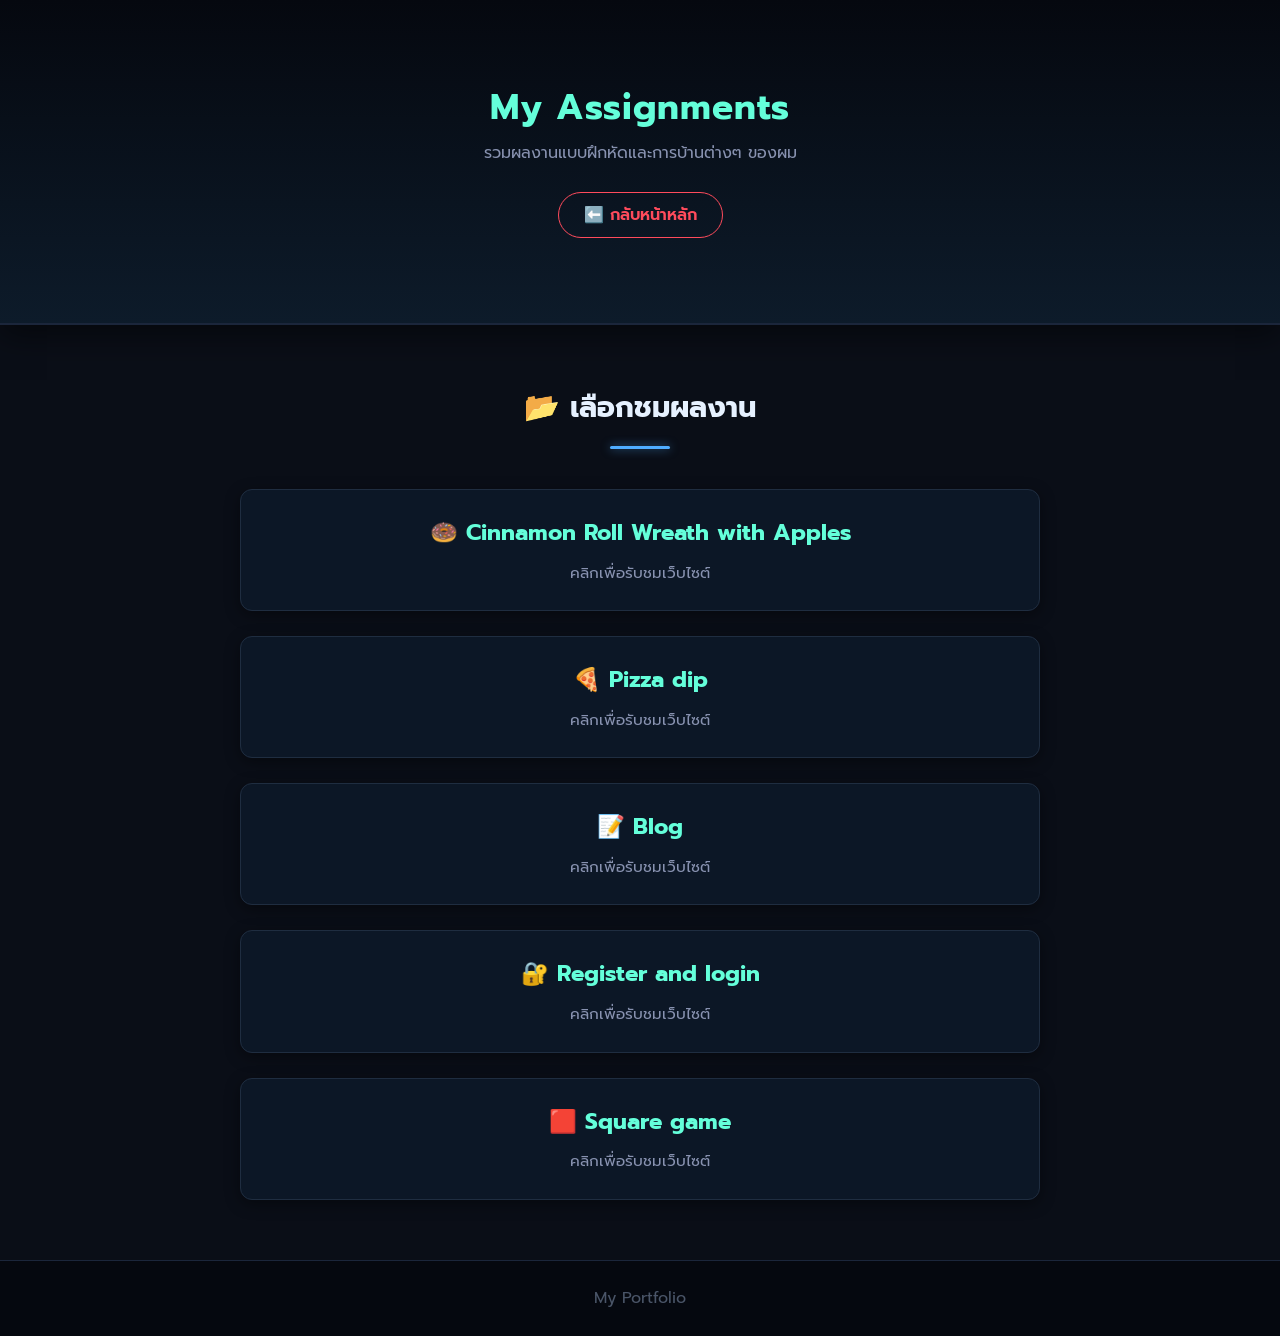
==== assignment.html @ 065c99be "Add files via upload" ====
<!DOCTYPE html>
<html lang="th">
<head>
    <meta charset="UTF-8">
    <meta name="viewport" content="width=device-width, initial-scale=1.0">
    <title>My Assignments</title>
    <link rel="stylesheet" href="style.css">
    <link href="https://fonts.googleapis.com/css2?family=Prompt:wght@300;400;600&display=swap" rel="stylesheet">
</head>
<body>

    <header>
        <div class="profile-container">
            <h1 style="color: #64ffda;">My Assignments</h1>
            <p>รวมผลงานแบบฝึกหัดและการบ้านต่างๆ ของผม</p>
            <div class="social-links">
                <button onclick="goBackHome()" class="btn back-btn">⬅️ กลับหน้าหลัก</button>
            </div>
        </div>
    </header>

    <section class="container">
        <h2>📂 เลือกชมผลงาน</h2>
        <div class="project-list">
            <a href="https://nickzazaz.github.io/dmt-312-3/" target="_blank" class="project-card link-card">
                <h3>🍩 Cinnamon Roll Wreath with Apples</h3>
                <p>คลิกเพื่อรับชมเว็บไซต์</p>
            </a>
            <a href="https://nickzazaz.github.io/dmt-312-4/" target="_blank" class="project-card link-card">
                <h3>🍕 Pizza dip</h3>
                <p>คลิกเพื่อรับชมเว็บไซต์</p>
            </a>
            <a href="https://nickzazaz.github.io/dmt-312-5/" target="_blank" class="project-card link-card">
                <h3>📝 Blog</h3>
                <p>คลิกเพื่อรับชมเว็บไซต์</p>
            </a>
            <a href="https://nickzazaz.github.io/dmt-312-6/" target="_blank" class="project-card link-card">
                <h3>🔐 Register and login</h3>
                <p>คลิกเพื่อรับชมเว็บไซต์</p>
            </a>
            <a href="https://nickzazaz.github.io/dmt-312-7/" target="_blank" class="project-card link-card">
                <h3>🟥 Square game</h3>
                <p>คลิกเพื่อรับชมเว็บไซต์</p>
            </a>
        </div>
    </section>

    <footer>
        <p>My Portfolio</p>
    </footer>

    <script src="script.js"></script>
</body>
</html>
---- style.css ----
/* รีเซ็ตค่าเริ่มต้น */
* {
    box-sizing: border-box;
    margin: 0;
    padding: 0;
    font-family: 'Prompt', sans-serif;
}

body {
    background-color: #0a0e17; /* สีพื้นหลังดำอมน้ำเงินลึก (Abyss) */
    color: #e6f1ff;
    line-height: 1.6;
}

/* ---------------- HEADER ---------------- */
header {
    background: linear-gradient(180deg, #05080f 0%, #0d1b2a 100%);
    color: #fff;
    padding: 80px 20px;
    text-align: center;
    border-bottom: 2px solid #1b263b;
    box-shadow: 0 10px 30px rgba(0,0,0,0.5);
}

.profile-container {
    max-width: 800px;
    margin: 0 auto;
}

.profile-img {
    width: 180px;
    height: 180px;
    border-radius: 50%;
    object-fit: cover;
    border: 3px solid #64ffda;
    box-shadow: 0 0 20px rgba(100, 255, 218, 0.4);
    margin-bottom: 20px;
}

h1 {
    font-size: 2.2rem;
    margin-bottom: 5px;
    color: #ccd6f6;
    letter-spacing: 1px;
}

header p {
    color: #8892b0;
}

/* ติดต่อ */
.contact-info {
    margin: 15px 0;
    font-size: 1rem;
    color: #a8b2d1;
}

.contact-info a {
    color: #4facfe;
    text-decoration: none;
    transition: color 0.3s;
}

.contact-info a:hover {
    color: #64ffda;
}

/* ---------------- BUTTONS & LINKS ---------------- */
.social-links {
    margin-top: 20px;
}

.btn {
    display: inline-block;
    padding: 10px 25px;
    margin: 5px 10px;
    border-radius: 30px;
    text-decoration: none;
    font-weight: 600;
    color: #64ffda;
    background-color: transparent;
    border: 1px solid #64ffda;
    cursor: pointer;
    font-size: 1rem;
    transition: all 0.3s ease;
}

.btn:hover {
    background-color: rgba(100, 255, 218, 0.1);
    box-shadow: 0 0 15px rgba(100, 255, 218, 0.3);
    transform: translateY(-2px);
}

.project-btn { border-color: #4facfe; color: #4facfe; }
.project-btn:hover { background-color: rgba(79, 172, 254, 0.1); box-shadow: 0 0 15px rgba(79, 172, 254, 0.3); }

.assignment-btn { border-color: #b19cd9; color: #b19cd9; }
.assignment-btn:hover { background-color: rgba(177, 156, 217, 0.1); box-shadow: 0 0 15px rgba(177, 156, 217, 0.3); }

.back-btn { border-color: #ff4b5c; color: #ff4b5c; }
.back-btn:hover { background-color: rgba(255, 75, 92, 0.1); box-shadow: 0 0 15px rgba(255, 75, 92, 0.3); }

/* ---------------- CONTAINERS & GRIDS ---------------- */
.container {
    max-width: 1100px;
    margin: 60px auto;
    padding: 0 20px;
}

h2 {
    text-align: center;
    margin-bottom: 40px;
    font-size: 1.8rem;
    color: #e6f1ff;
    position: relative;
}

h2::after {
    content: '';
    width: 60px;
    height: 3px;
    background-color: #4facfe;
    display: block;
    margin: 15px auto 0;
    border-radius: 2px;
    box-shadow: 0 0 10px rgba(79, 172, 254, 0.6);
}

.grid-container {
    display: grid;
    grid-template-columns: repeat(auto-fit, minmax(180px, 1fr));
    gap: 25px;
    text-align: center;
}

.card {
    background: rgba(13, 25, 42, 0.8);
    padding: 25px 20px;
    border-radius: 12px;
    border: 1px solid #1f2d40;
    box-shadow: 0 4px 15px rgba(0,0,0,0.4);
    transition: transform 0.3s ease, box-shadow 0.3s ease, border 0.3s ease;
}

.card:hover {
    transform: translateY(-8px);
    border: 1px solid #4facfe;
    box-shadow: 0 10px 25px rgba(79, 172, 254, 0.2);
}

.card img {
    max-width: 100%;
    height: 90px;
    object-fit: contain;
    margin-bottom: 15px;
}

.card p {
    font-weight: 600;
    font-size: 1.1rem;
    color: #a8b2d1;
}

/* ---------------- PROJECT & ASSIGNMENT LIST ---------------- */
.project-list {
    display: flex;
    flex-direction: column;
    gap: 25px;
    max-width: 800px;
    margin: 0 auto;
}

.project-card {
    background: rgba(13, 25, 42, 0.8);
    padding: 25px;
    border-radius: 12px;
    border: 1px solid #1f2d40;
    color: #e6f1ff;
    box-shadow: 0 4px 15px rgba(0,0,0,0.4);
    display: flex;
    flex-direction: column;
    text-align: center;
}

.link-card {
    text-decoration: none;
    transition: transform 0.3s ease, box-shadow 0.3s ease, border 0.3s ease;
}

.link-card:hover {
    transform: translateX(10px);
    border: 1px solid #64ffda;
    box-shadow: -5px 5px 25px rgba(100, 255, 218, 0.15);
}

.project-card h3 {
    font-size: 1.4rem;
    color: #64ffda;
    margin-bottom: 10px;
}

.project-card p {
    color: #8892b0;
    font-size: 0.95rem;
}

/* จัดการรูปและวิดีโอใน Project */
.media-display {
    max-width: 100%;
    height: auto;
    border-radius: 8px;
    margin-top: 15px;
    border: 1px solid #1b263b;
    box-shadow: 0 4px 15px rgba(0,0,0,0.3);
}

/* ---------------- INTERESTS ---------------- */
.interests-box {
    display: flex;
    justify-content: center;
    gap: 30px;
    flex-wrap: wrap;
}

.interest-item {
    background: rgba(13, 25, 42, 0.8);
    padding: 30px;
    border-radius: 12px;
    border: 1px solid #1f2d40;
    flex: 1;
    min-width: 250px;
    text-align: center;
    transition: all 0.3s;
}

.interest-item:hover {
    border-color: #64ffda;
    box-shadow: 0 0 20px rgba(100, 255, 218, 0.1);
}

.interest-item h3 {
    color: #64ffda;
    margin-bottom: 15px;
}

/* ---------------- FOOTER ---------------- */
footer {
    text-align: center;
    padding: 25px;
    background-color: #05080f;
    border-top: 1px solid #1b263b;
    color: #4a5568;
    margin-top: 60px;
}

/* ---------------- RESPONSIVE ---------------- */
@media (max-width: 768px) {
    header { padding: 50px 15px; }
    h1 { font-size: 1.6rem; }
    .profile-img { width: 130px; height: 130px; }
    .grid-container { grid-template-columns: repeat(2, 1fr); gap: 15px; }
    .card img { height: 65px; }
    .link-card:hover { transform: translateY(-5px); }
}
@media (max-width: 480px) {
    .grid-container { grid-template-columns: 1fr; }
    .btn { display: block; margin: 10px auto; max-width: 220px; }
}
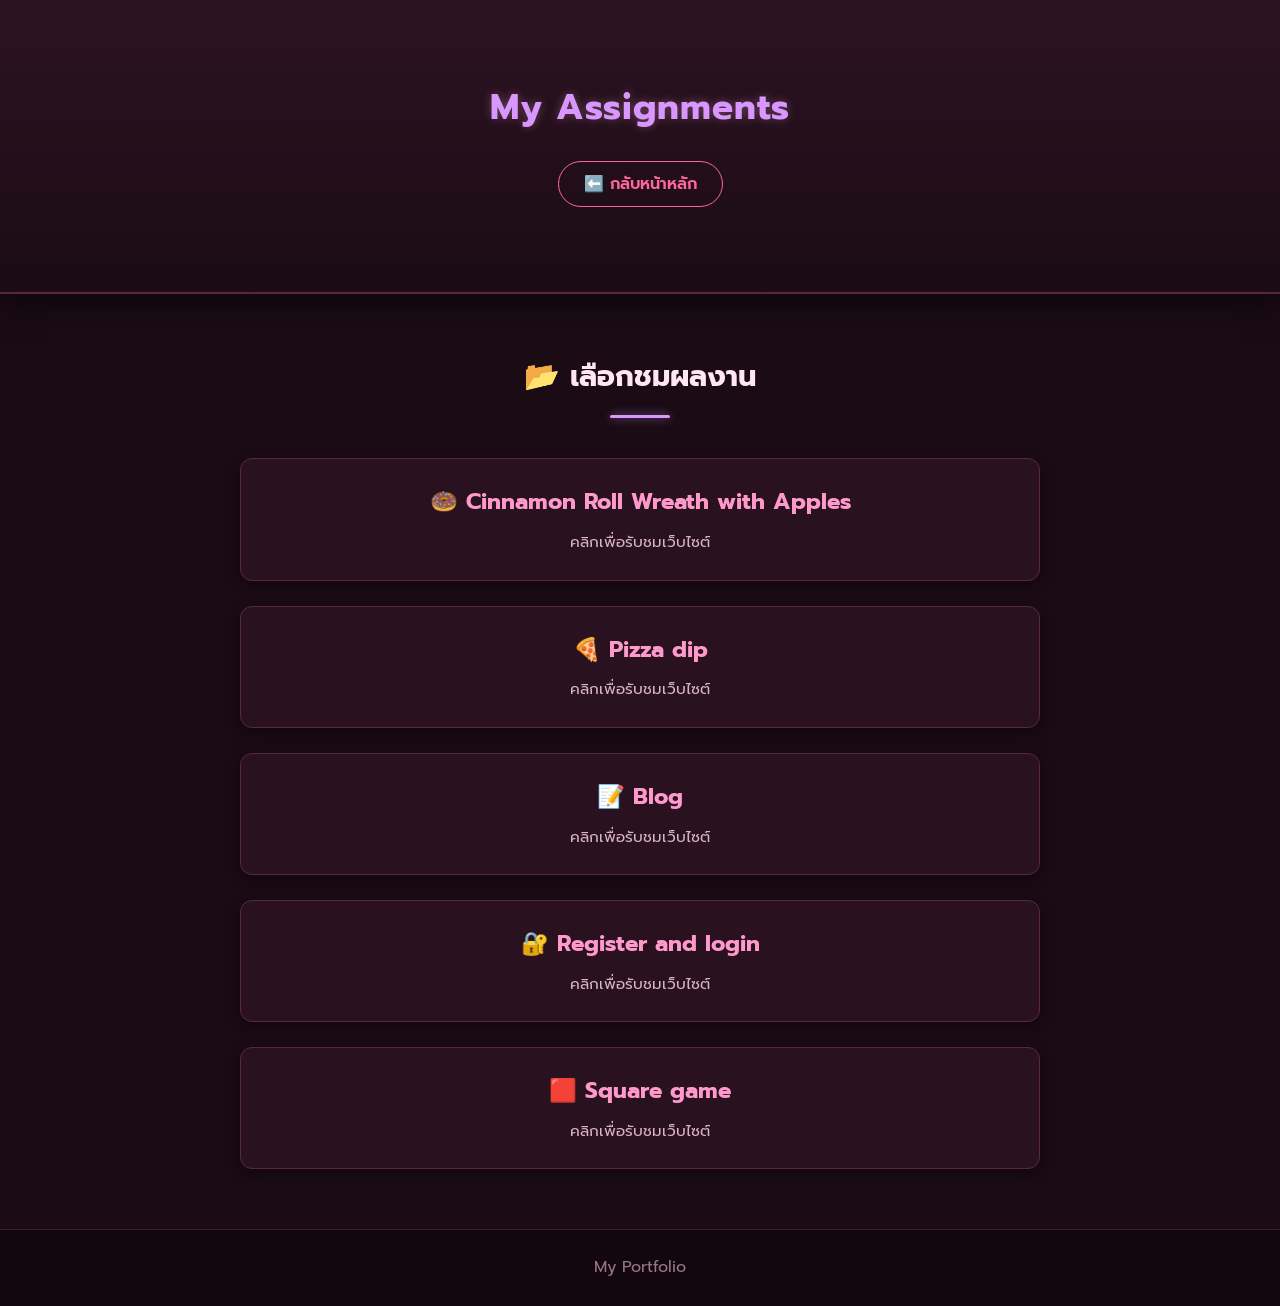
==== commit 498a6894: "ปรับสี" ====
--- a/assignment.html
+++ b/assignment.html
@@ -11,8 +11,7 @@
 
     <header>
         <div class="profile-container">
-            <h1 style="color: #64ffda;">My Assignments</h1>
-            <p>รวมผลงานแบบฝึกหัดและการบ้านต่างๆ ของผม</p>
+            <h1 style="color: #d896ff;">My Assignments</h1>
             <div class="social-links">
                 <button onclick="goBackHome()" class="btn back-btn">⬅️ กลับหน้าหลัก</button>
             </div>
--- a/style.css
+++ b/style.css
@@ -1,4 +1,3 @@
-/* รีเซ็ตค่าเริ่มต้น */
 * {
     box-sizing: border-box;
     margin: 0;
@@ -7,18 +6,17 @@
 }
 
 body {
-    background-color: #0a0e17; /* สีพื้นหลังดำอมน้ำเงินลึก (Abyss) */
-    color: #e6f1ff;
+    background-color: #1a0b14;
+    color: #ffe6f0;
     line-height: 1.6;
 }
 
-/* ---------------- HEADER ---------------- */
 header {
-    background: linear-gradient(180deg, #05080f 0%, #0d1b2a 100%);
+    background: linear-gradient(180deg, #2d1322 0%, #1a0b14 100%);
     color: #fff;
     padding: 80px 20px;
     text-align: center;
-    border-bottom: 2px solid #1b263b;
+    border-bottom: 2px solid #5a2642;
     box-shadow: 0 10px 30px rgba(0,0,0,0.5);
 }
 
@@ -32,40 +30,40 @@
     height: 180px;
     border-radius: 50%;
     object-fit: cover;
-    border: 3px solid #64ffda;
-    box-shadow: 0 0 20px rgba(100, 255, 218, 0.4);
+    border: 3px solid #ff99cc;
+    box-shadow: 0 0 25px rgba(255, 153, 204, 0.5);
     margin-bottom: 20px;
 }
 
 h1 {
     font-size: 2.2rem;
     margin-bottom: 5px;
-    color: #ccd6f6;
+    color: #ffb3d9;
     letter-spacing: 1px;
+    text-shadow: 0 0 10px rgba(255, 179, 217, 0.3);
 }
 
 header p {
-    color: #8892b0;
-}
-
-/* ติดต่อ */
+    color: #d9b3c6;
+}
+
 .contact-info {
     margin: 15px 0;
     font-size: 1rem;
-    color: #a8b2d1;
+    color: #d9b3c6;
 }
 
 .contact-info a {
-    color: #4facfe;
+    color: #d896ff;
     text-decoration: none;
-    transition: color 0.3s;
+    transition: color 0.3s, text-shadow 0.3s;
 }
 
 .contact-info a:hover {
-    color: #64ffda;
-}
-
-/* ---------------- BUTTONS & LINKS ---------------- */
+    color: #ff99cc;
+    text-shadow: 0 0 8px rgba(255, 153, 204, 0.6);
+}
+
 .social-links {
     margin-top: 20px;
 }
@@ -77,30 +75,29 @@
     border-radius: 30px;
     text-decoration: none;
     font-weight: 600;
-    color: #64ffda;
+    color: #ff99cc;
     background-color: transparent;
-    border: 1px solid #64ffda;
+    border: 1px solid #ff99cc;
     cursor: pointer;
     font-size: 1rem;
     transition: all 0.3s ease;
 }
 
 .btn:hover {
-    background-color: rgba(100, 255, 218, 0.1);
-    box-shadow: 0 0 15px rgba(100, 255, 218, 0.3);
+    background-color: rgba(255, 153, 204, 0.15);
+    box-shadow: 0 0 20px rgba(255, 153, 204, 0.4);
     transform: translateY(-2px);
 }
 
-.project-btn { border-color: #4facfe; color: #4facfe; }
-.project-btn:hover { background-color: rgba(79, 172, 254, 0.1); box-shadow: 0 0 15px rgba(79, 172, 254, 0.3); }
-
-.assignment-btn { border-color: #b19cd9; color: #b19cd9; }
-.assignment-btn:hover { background-color: rgba(177, 156, 217, 0.1); box-shadow: 0 0 15px rgba(177, 156, 217, 0.3); }
-
-.back-btn { border-color: #ff4b5c; color: #ff4b5c; }
-.back-btn:hover { background-color: rgba(255, 75, 92, 0.1); box-shadow: 0 0 15px rgba(255, 75, 92, 0.3); }
-
-/* ---------------- CONTAINERS & GRIDS ---------------- */
+.project-btn { border-color: #ffd699; color: #ffd699; }
+.project-btn:hover { background-color: rgba(255, 214, 153, 0.15); box-shadow: 0 0 20px rgba(255, 214, 153, 0.4); }
+
+.assignment-btn { border-color: #d896ff; color: #d896ff; }
+.assignment-btn:hover { background-color: rgba(216, 150, 255, 0.15); box-shadow: 0 0 20px rgba(216, 150, 255, 0.4); }
+
+.back-btn { border-color: #ff6699; color: #ff6699; }
+.back-btn:hover { background-color: rgba(255, 102, 153, 0.15); box-shadow: 0 0 20px rgba(255, 102, 153, 0.4); }
+
 .container {
     max-width: 1100px;
     margin: 60px auto;
@@ -111,7 +108,7 @@
     text-align: center;
     margin-bottom: 40px;
     font-size: 1.8rem;
-    color: #e6f1ff;
+    color: #ffe6f0;
     position: relative;
 }
 
@@ -119,11 +116,11 @@
     content: '';
     width: 60px;
     height: 3px;
-    background-color: #4facfe;
+    background-color: #d896ff;
     display: block;
     margin: 15px auto 0;
     border-radius: 2px;
-    box-shadow: 0 0 10px rgba(79, 172, 254, 0.6);
+    box-shadow: 0 0 10px rgba(216, 150, 255, 0.6);
 }
 
 .grid-container {
@@ -134,18 +131,18 @@
 }
 
 .card {
-    background: rgba(13, 25, 42, 0.8);
+    background: rgba(45, 19, 34, 0.8);
     padding: 25px 20px;
     border-radius: 12px;
-    border: 1px solid #1f2d40;
+    border: 1px solid #5a2642;
     box-shadow: 0 4px 15px rgba(0,0,0,0.4);
     transition: transform 0.3s ease, box-shadow 0.3s ease, border 0.3s ease;
 }
 
 .card:hover {
     transform: translateY(-8px);
-    border: 1px solid #4facfe;
-    box-shadow: 0 10px 25px rgba(79, 172, 254, 0.2);
+    border: 1px solid #ff99cc;
+    box-shadow: 0 10px 25px rgba(255, 153, 204, 0.25);
 }
 
 .card img {
@@ -153,15 +150,15 @@
     height: 90px;
     object-fit: contain;
     margin-bottom: 15px;
+    filter: drop-shadow(0px 4px 6px rgba(0,0,0,0.5));
 }
 
 .card p {
     font-weight: 600;
     font-size: 1.1rem;
-    color: #a8b2d1;
-}
-
-/* ---------------- PROJECT & ASSIGNMENT LIST ---------------- */
+    color: #e6b3cc;
+}
+
 .project-list {
     display: flex;
     flex-direction: column;
@@ -171,11 +168,11 @@
 }
 
 .project-card {
-    background: rgba(13, 25, 42, 0.8);
+    background: rgba(45, 19, 34, 0.8);
     padding: 25px;
     border-radius: 12px;
-    border: 1px solid #1f2d40;
-    color: #e6f1ff;
+    border: 1px solid #5a2642;
+    color: #ffe6f0;
     box-shadow: 0 4px 15px rgba(0,0,0,0.4);
     display: flex;
     flex-direction: column;
@@ -189,32 +186,30 @@
 
 .link-card:hover {
     transform: translateX(10px);
-    border: 1px solid #64ffda;
-    box-shadow: -5px 5px 25px rgba(100, 255, 218, 0.15);
+    border: 1px solid #ff99cc;
+    box-shadow: -5px 5px 25px rgba(255, 153, 204, 0.2);
 }
 
 .project-card h3 {
     font-size: 1.4rem;
-    color: #64ffda;
+    color: #ff99cc;
     margin-bottom: 10px;
 }
 
 .project-card p {
-    color: #8892b0;
+    color: #d9b3c6;
     font-size: 0.95rem;
 }
 
-/* จัดการรูปและวิดีโอใน Project */
 .media-display {
     max-width: 100%;
     height: auto;
     border-radius: 8px;
     margin-top: 15px;
-    border: 1px solid #1b263b;
-    box-shadow: 0 4px 15px rgba(0,0,0,0.3);
-}
-
-/* ---------------- INTERESTS ---------------- */
+    border: 1px solid #7a335a;
+    box-shadow: 0 4px 15px rgba(0,0,0,0.5);
+}
+
 .interests-box {
     display: flex;
     justify-content: center;
@@ -223,10 +218,10 @@
 }
 
 .interest-item {
-    background: rgba(13, 25, 42, 0.8);
+    background: rgba(45, 19, 34, 0.8);
     padding: 30px;
     border-radius: 12px;
-    border: 1px solid #1f2d40;
+    border: 1px solid #5a2642;
     flex: 1;
     min-width: 250px;
     text-align: center;
@@ -234,26 +229,28 @@
 }
 
 .interest-item:hover {
-    border-color: #64ffda;
-    box-shadow: 0 0 20px rgba(100, 255, 218, 0.1);
+    border-color: #d896ff;
+    box-shadow: 0 0 25px rgba(216, 150, 255, 0.2);
 }
 
 .interest-item h3 {
-    color: #64ffda;
+    color: #ff99cc;
     margin-bottom: 15px;
 }
 
-/* ---------------- FOOTER ---------------- */
+.interest-item p {
+    color: #e6b3cc;
+}
+
 footer {
     text-align: center;
     padding: 25px;
-    background-color: #05080f;
-    border-top: 1px solid #1b263b;
-    color: #4a5568;
+    background-color: #13070e;
+    border-top: 1px solid #3d1a2d;
+    color: #997388;
     margin-top: 60px;
 }
 
-/* ---------------- RESPONSIVE ---------------- */
 @media (max-width: 768px) {
     header { padding: 50px 15px; }
     h1 { font-size: 1.6rem; }
